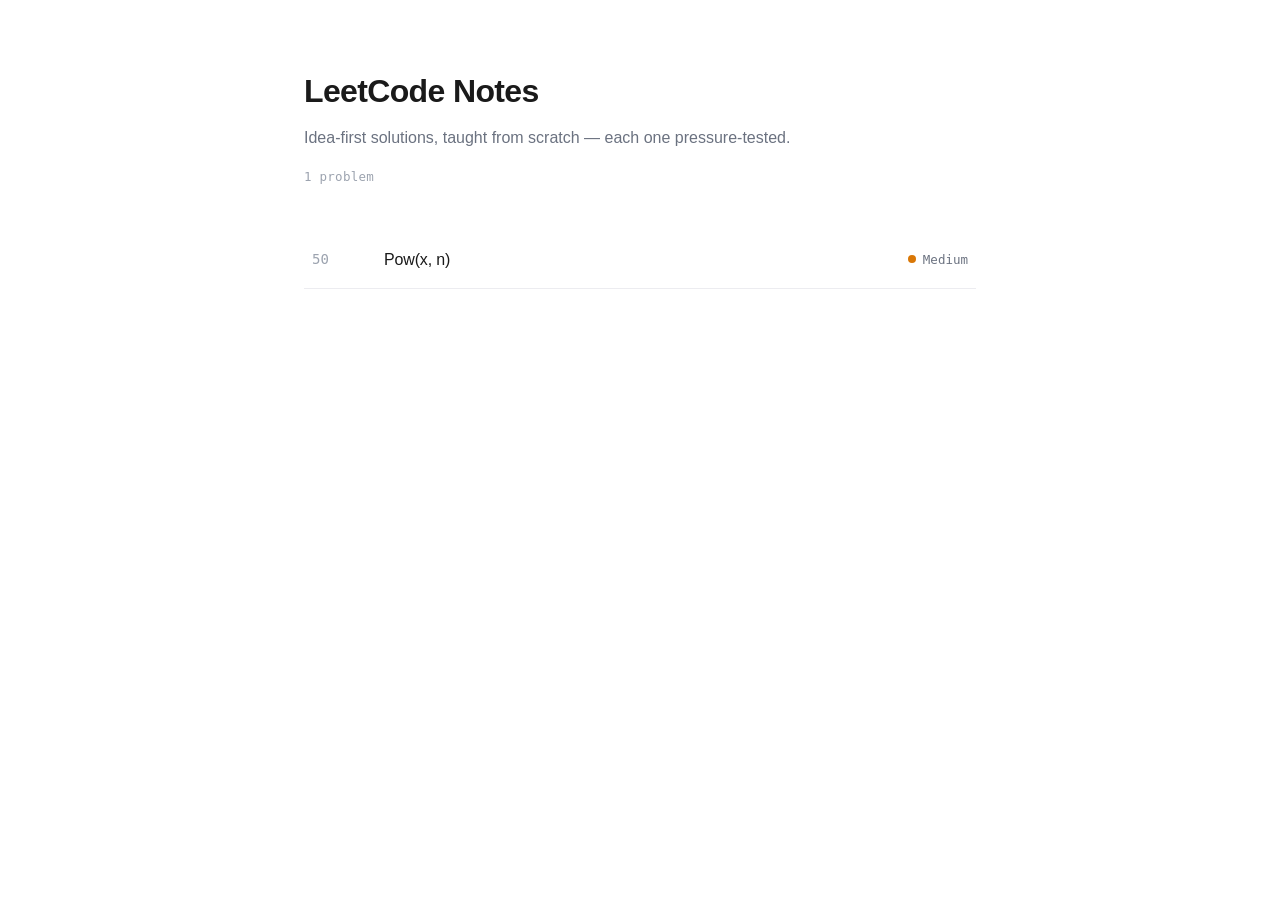
==== index.html @ 299d72a9 "init: leetcode-notes site + lc-tutor skill + #50 Pow(x, n)" ====
<!DOCTYPE html>
<html lang="en">
<head>
<meta charset="UTF-8">
<meta name="viewport" content="width=device-width, initial-scale=1.0">
<title>LeetCode Notes</title>
<link rel="stylesheet" href="style.css">
</head>
<body>
<div class="wrap">
  <header class="site-head">
    <h1>LeetCode Notes</h1>
    <p class="tagline">Idea-first solutions, taught from scratch &mdash; each one pressure-tested.</p>
    <p class="count">1 problem</p>
  </header>
  <main class="plist">
      <a class="row" href="problems/0050-powx-n/tutorial.html">
        <span class="num">50</span>
        <span class="title">Pow(x, n)</span>
        <span class="diff medium">Medium</span>
      </a>
  </main>
</div>
</body>
</html>
---- style.css ----
/* LeetCode Notes — shared light-minimal design system */
:root{
  --bg:#ffffff;
  --paper:#fafafa;
  --ink:#1a1a1a;
  --muted:#6b7280;
  --faint:#9ca3af;
  --line:#ececf0;
  --line-strong:#e0e0e6;
  --accent:#2563eb;
  --accent-soft:#eff4ff;
  --code-bg:#f7f8fa;
  --code-ink:#24292f;
  --easy:#16a34a;
  --medium:#d97706;
  --hard:#dc2626;
  --sound:#16a34a;
  --partial:#d97706;
  --wrong:#dc2626;
  --sans:-apple-system,BlinkMacSystemFont,"Segoe UI",Roboto,Helvetica,Arial,sans-serif;
  --mono:ui-monospace,"SFMono-Regular","Cascadia Code","Consolas",monospace;
  --maxw:720px;
}

*{box-sizing:border-box}
html{-webkit-text-size-adjust:100%}
body{
  margin:0;
  background:var(--bg);
  color:var(--ink);
  font-family:var(--sans);
  font-size:16px;
  line-height:1.7;
  -webkit-font-smoothing:antialiased;
  text-rendering:optimizeLegibility;
}
.wrap{max-width:var(--maxw);margin:0 auto;padding:64px 24px 120px}

a{color:var(--accent);text-decoration:none}
a:hover{text-decoration:underline}

/* ---------- index ---------- */
.site-head{margin-bottom:44px}
.site-head h1{
  font-size:32px;font-weight:650;letter-spacing:-.02em;margin:0 0 6px;
}
.site-head .tagline{color:var(--muted);font-size:16px;margin:0}
.site-head .count{
  font-family:var(--mono);font-size:12.5px;color:var(--faint);
  margin-top:14px;letter-spacing:.02em;
}

.plist{width:100%;border-collapse:collapse;margin-top:4px}
.plist tr{border:0}
.plist a.row{
  display:grid;grid-template-columns:56px 1fr auto;align-items:center;gap:16px;
  padding:15px 8px;border-bottom:1px solid var(--line);
  color:var(--ink);text-decoration:none;transition:background .12s ease;
}
.plist a.row:hover{background:var(--paper);text-decoration:none}
.plist .num{font-family:var(--mono);font-size:14px;color:var(--faint)}
.plist .title{font-size:16px;font-weight:500;letter-spacing:-.01em}
.diff{display:inline-flex;align-items:center;gap:7px;font-size:12.5px;color:var(--muted);font-family:var(--mono)}
.diff::before{content:"";width:8px;height:8px;border-radius:50%}
.diff.easy::before{background:var(--easy)}
.diff.medium::before{background:var(--medium)}
.diff.hard::before{background:var(--hard)}
.empty{color:var(--faint);font-style:italic;padding:24px 0}

/* ---------- tutorial ---------- */
.crumb{font-size:13.5px;font-family:var(--mono);color:var(--faint);margin-bottom:36px}
.crumb a{color:var(--muted)}
.crumb a:hover{color:var(--accent)}

.p-head{margin-bottom:8px}
.p-head .kicker{font-family:var(--mono);font-size:13px;color:var(--faint);letter-spacing:.02em}
.p-head h1{font-size:30px;font-weight:650;letter-spacing:-.02em;margin:6px 0 12px}
.p-head .meta{display:flex;gap:14px;align-items:center;flex-wrap:wrap;font-size:13.5px}
.p-head .lc-link{font-family:var(--mono);font-size:12.5px}

.verdict{
  display:inline-flex;align-items:center;gap:9px;
  margin:30px 0 4px;padding:7px 14px;border-radius:8px;
  font-size:13.5px;font-weight:600;font-family:var(--mono);letter-spacing:.01em;
  border:1px solid var(--line-strong);
}
.verdict::before{content:"";width:9px;height:9px;border-radius:50%}
.verdict.sound{background:#f0fdf4;color:#15803d;border-color:#bbf7d0}
.verdict.sound::before{background:var(--sound)}
.verdict.partial{background:#fffbeb;color:#b45309;border-color:#fde68a}
.verdict.partial::before{background:var(--partial)}
.verdict.wrong{background:#fef2f2;color:#b91c1c;border-color:#fecaca}
.verdict.wrong::before{background:var(--wrong)}

h2.sec{
  font-size:13px;font-family:var(--mono);letter-spacing:.12em;text-transform:uppercase;
  color:var(--faint);margin:52px 0 4px;font-weight:600;
  display:flex;align-items:center;gap:12px;
}
h2.sec::after{content:"";flex:1;height:1px;background:var(--line)}
.lede{font-size:20px;line-height:1.5;letter-spacing:-.01em;margin:14px 0 0;color:var(--ink)}

p{margin:16px 0}
.muted{color:var(--muted)}
strong{font-weight:650}
em{font-style:italic;color:var(--ink)}

/* thinking-out-loud narration */
.think{
  border-left:2px solid var(--line-strong);padding:2px 0 2px 20px;margin:20px 0;
  color:#333;
}
.think p:first-child{margin-top:0}
.think p:last-child{margin-bottom:0}
.think .beat{color:var(--faint);font-family:var(--mono);font-size:12px;letter-spacing:.06em;text-transform:uppercase;display:block;margin-bottom:2px}

.callout{
  background:var(--accent-soft);border:1px solid #dbe4ff;border-radius:10px;
  padding:16px 18px;margin:22px 0;font-size:15.5px;
}
.callout .lbl{font-family:var(--mono);font-size:11.5px;letter-spacing:.08em;text-transform:uppercase;color:var(--accent);display:block;margin-bottom:4px}

/* code */
pre{
  background:var(--code-bg);border:1px solid var(--line-strong);border-radius:10px;
  padding:16px 18px;overflow-x:auto;margin:18px 0;
  font-family:var(--mono);font-size:13.5px;line-height:1.6;color:var(--code-ink);
}
code{font-family:var(--mono)}
p code,li code{background:var(--code-bg);border:1px solid var(--line);border-radius:5px;padding:1px 5px;font-size:.88em;color:#8250df}
.c-kw{color:#cf222e}.c-fn{color:#8250df}.c-num{color:#0550ae}.c-str{color:#0a7d33}.c-com{color:#6e7781;font-style:italic}.c-op{color:#0550ae}
.good{color:#15803d;font-weight:600}.bad{color:#b91c1c;font-weight:600}

ul,ol{margin:16px 0;padding-left:24px}
li{margin:7px 0}
li::marker{color:var(--faint)}

/* takeaway */
.takeaway{
  border:1px solid var(--line-strong);border-radius:12px;padding:22px 24px;margin:28px 0;
  background:var(--paper);
}
.takeaway .lbl{font-family:var(--mono);font-size:11.5px;letter-spacing:.1em;text-transform:uppercase;color:var(--faint);display:block;margin-bottom:10px}
.takeaway .principle{font-size:18px;line-height:1.5;letter-spacing:-.01em;margin:0}

.p-foot{margin-top:64px;padding-top:20px;border-top:1px solid var(--line);
  color:var(--faint);font-size:12.5px;font-family:var(--mono);
  display:flex;justify-content:space-between;gap:12px;flex-wrap:wrap}

@media(max-width:520px){
  .wrap{padding:40px 18px 80px}
  .plist a.row{grid-template-columns:44px 1fr auto;gap:10px}
}
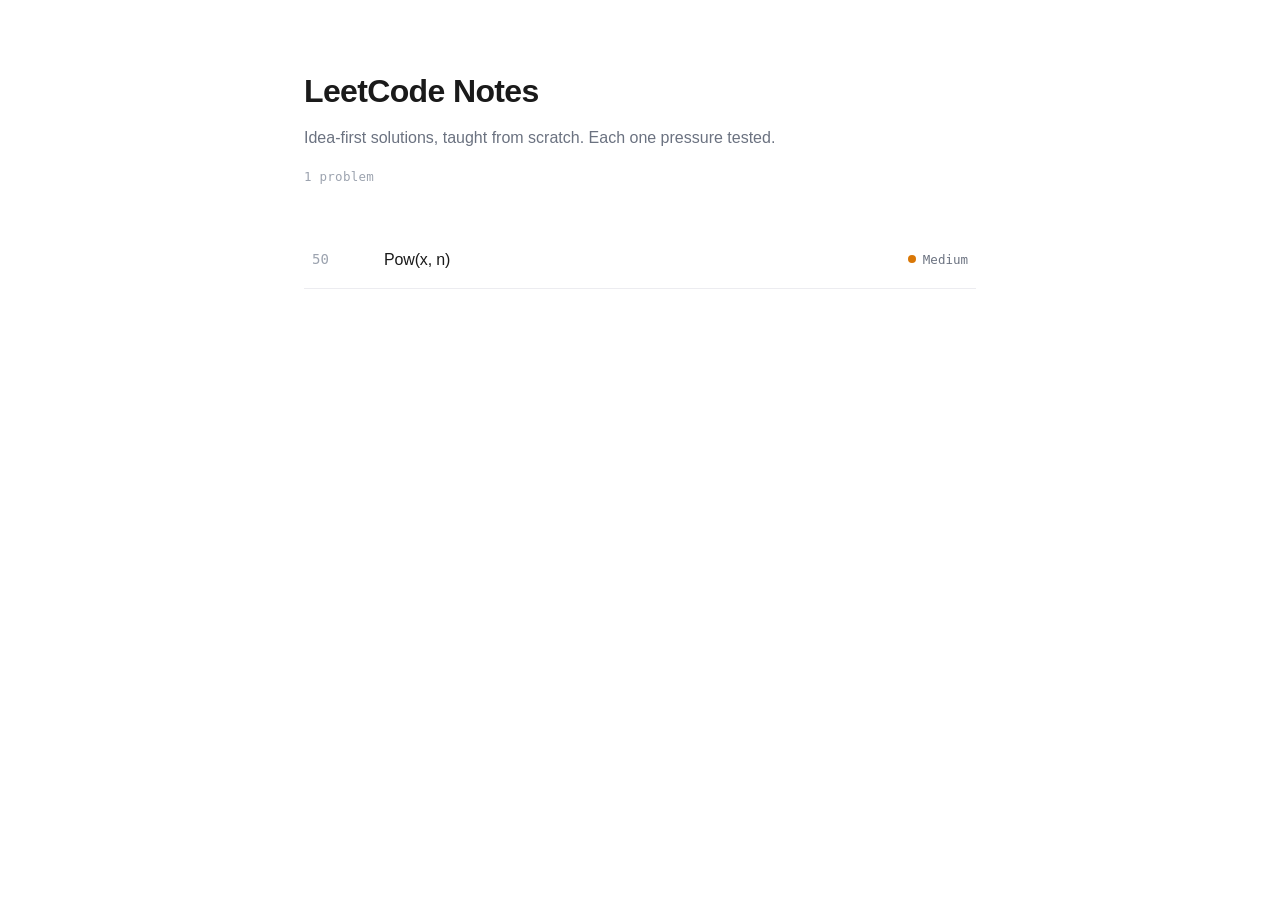
==== commit f771c53e: "style(50): rewrite tutorial in plain language, remove all em dashes, add plain-writing rule (voice 7" ====
--- a/index.html
+++ b/index.html
@@ -10,7 +10,7 @@
 <div class="wrap">
   <header class="site-head">
     <h1>LeetCode Notes</h1>
-    <p class="tagline">Idea-first solutions, taught from scratch &mdash; each one pressure-tested.</p>
+    <p class="tagline">Idea-first solutions, taught from scratch. Each one pressure tested.</p>
     <p class="count">1 problem</p>
   </header>
   <main class="plist">
--- a/style.css
+++ b/style.css
@@ -1,4 +1,4 @@
-/* LeetCode Notes — shared light-minimal design system */
+/* LeetCode Notes: shared light-minimal design system */
 :root{
   --bg:#ffffff;
   --paper:#fafafa;
@@ -120,6 +120,22 @@
 }
 .callout .lbl{font-family:var(--mono);font-size:11.5px;letter-spacing:.08em;text-transform:uppercase;color:var(--accent);display:block;margin-bottom:4px}
 
+/* worked-example trace figure */
+.example{margin:22px 0;padding:18px 20px;border:1px solid var(--line-strong);border-radius:12px;background:var(--paper)}
+.example figcaption{font-size:14.5px;color:var(--muted);margin:0}
+.example figcaption.foot{margin-top:12px;font-size:13.5px}
+.binbreak{font-family:var(--mono);font-size:14px;color:var(--ink);margin:12px 0;padding:10px 12px;background:#fff;border:1px solid var(--line);border-radius:8px;overflow-x:auto;white-space:nowrap}
+.binbreak b{color:var(--accent)}
+.trace-wrap{overflow-x:auto;margin-top:4px}
+.trace{width:100%;border-collapse:collapse;font-family:var(--mono);font-size:13px;background:#fff;border:1px solid var(--line);border-radius:8px}
+.trace th,.trace td{text-align:left;padding:8px 12px;border-bottom:1px solid var(--line);white-space:nowrap}
+.trace thead th{color:var(--faint);font-size:10.5px;letter-spacing:.06em;text-transform:uppercase;font-weight:600}
+.trace tbody tr:last-child td{border-bottom:none}
+.trace td.on{color:#15803d;font-weight:600}
+.trace td.off{color:var(--faint)}
+.trace td.res{color:var(--ink);font-weight:600}
+.trace sup{font-size:.72em}
+
 /* code */
 pre{
   background:var(--code-bg);border:1px solid var(--line-strong);border-radius:10px;
